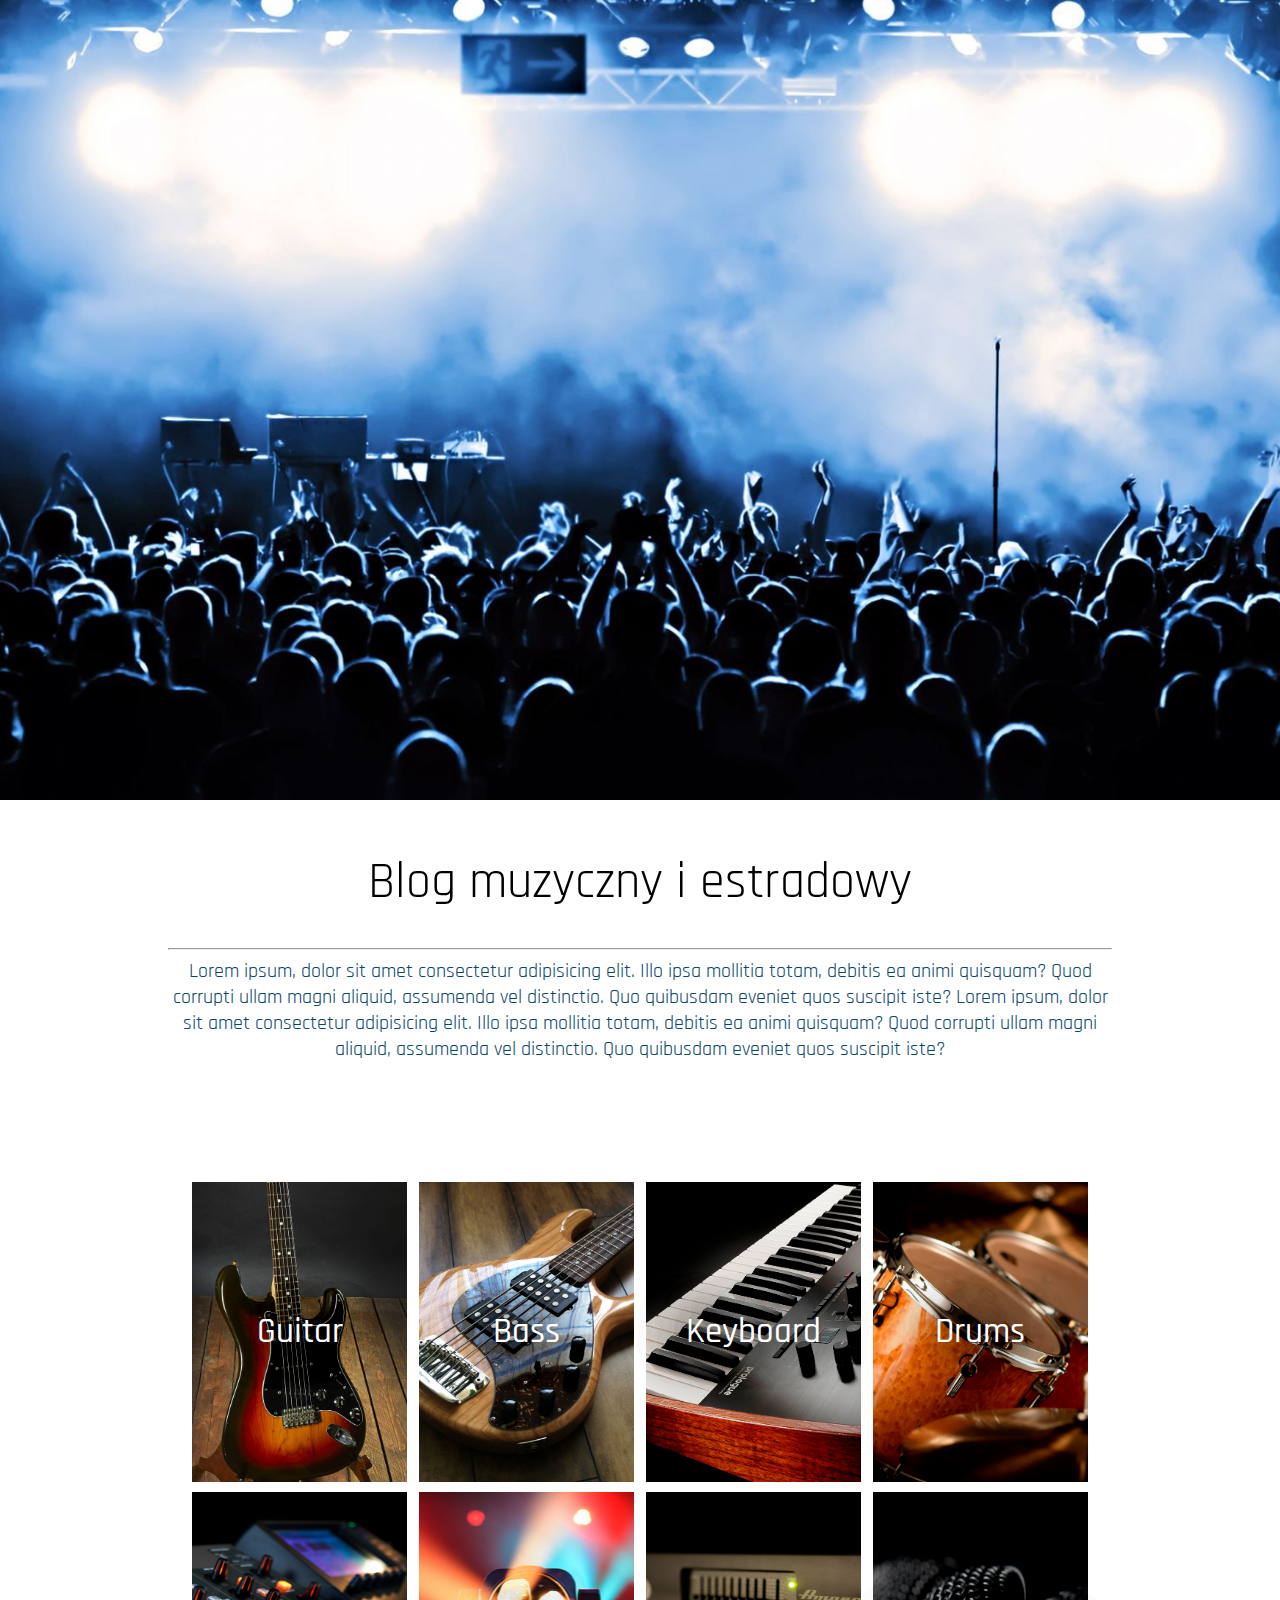
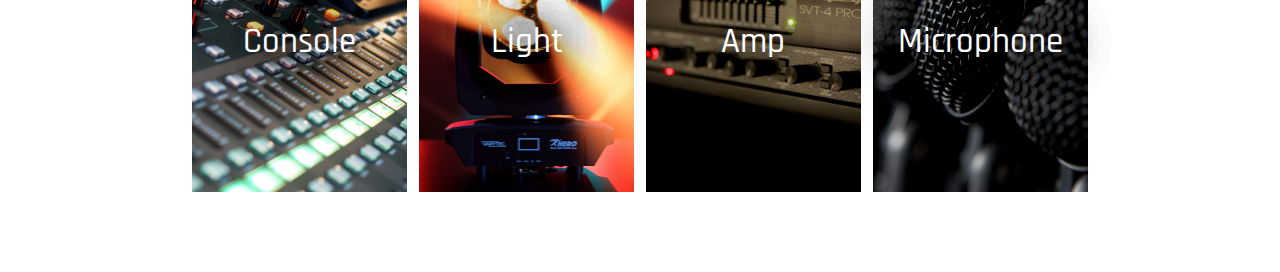
==== index.html @ 5d0e5a66 "Initial commit" ====
<!DOCTYPE html>
<html lang="en">
<head>
    <meta charset="UTF-8">
    <meta http-equiv="X-UA-Compatible" content="IE=edge">
    <meta name="viewport" content="width=device-width, initial-scale=1.0">
    <title>BLOG muzyczny i estradowy</title>

    <link href="https://fonts.googleapis.com/css2?family=Bellota:wght@300;400;700&family=Roboto:ital,wght@0,100;0,300;0,400;0,500;0,700;1,100;1,300;1,400;1,500;1,700&display=swap" rel="stylesheet">

    <link href="https://fonts.googleapis.com/css2?family=Open+Sans:wght@300;400;700&display=swap" rel="stylesheet">

    <link href="https://fonts.googleapis.com/css2?family=Rajdhani:wght@300;400;500;600;700&display=swap" rel="stylesheet">

    <link rel="stylesheet" href="https://use.fontawesome.com/releases/v5.7.2/css/all.css" integrity="sha384-fnmOCqbTlWIlj8LyTjo7mOUStjsKC4pOpQbqyi7RrhN7udi9RwhKkMHpvLbHG9Sr" crossorigin="anonymous">

    <link rel="stylesheet" href="css/style.css" />
</head>

<body>
    <header class="main-header">
        <div class="container">
            <div class="img-background"></div>
        </div>
        <div class="header">
            <div class="text-header">
                <h1>Blog muzyczny i estradowy</h1>
                <hr>
                <span>Lorem ipsum, dolor sit amet consectetur adipisicing elit. Illo ipsa mollitia totam, debitis ea animi quisquam? Quod corrupti ullam magni aliquid, assumenda vel distinctio. Quo quibusdam eveniet quos suscipit iste? Lorem ipsum, dolor sit amet consectetur adipisicing elit. Illo ipsa mollitia totam, debitis ea animi quisquam? Quod corrupti ullam magni aliquid, assumenda vel distinctio. Quo quibusdam eveniet quos suscipit iste?</span>
            </div>
        </div>
    </header>

    <section>
        <div class="flex">
            <a href="guitar.html" class="item item1">
                <div class="title"><h4>Guitar</h4></div>
            </a>
            <a href="bass.html" class="item item2">
                <div class="title"><h4>Bass</h4></div>
            </a>
            <a href="keyboard.html" class="item item3">
                <div class="title"><h4>Keyboard</h4></div>
            </a>
            <a href="drums.html" class="item item4">
                <div class="title"><h4>Drums</h4></div>
            </a>
            <a href="console.html" class="item item5">
                <div class="title"><h4>Console</h4></div>
            </a>
            <a href="light.html" class="item item6">
                <div class="title"><h4>Light</h4></div>
            </a>
            <a href="amp.html" class="item item7">
                <div class="title"><h4>Amp</h4></div>
            </a>
            <a href="microphone.html" class="item item8">
                <div class="title"><h4>Microphone</h4></div>
            </a>
        </div>
    </section>

    <script src="js/jquery-3.6.0.min.js"></script>
    <script src="js/main.js"></script>

</body>
</html>
---- css/style.css ----
/* Colors */
/* Mobile breakpoints */
article,
aside,
details,
figcaption,
figure,
footer,
header,
hgroup,
nav,
section,
summary {
  display: block;
}

audio,
canvas,
video {
  display: inline-block;
}

audio:not([controls]) {
  display: none;
  height: 0;
}

[hidden], template {
  display: none;
}

html {
  background: #fff;
  color: #000;
  -webkit-text-size-adjust: 100%;
  -ms-text-size-adjust: 100%;
}

html,
button,
input,
select,
textarea {
  font-family: sans-serif;
}

body {
  margin: 0;
}

a {
  background: transparent;
}

a:focus {
  outline: thin dotted;
}

a:hover, a:active {
  outline: 0;
}

h1 {
  font-size: 2em;
  margin: 0.67em 0;
}

h2 {
  font-size: 1.5em;
  margin: 0.83em 0;
}

h3 {
  font-size: 1.17em;
  margin: 1em 0;
}

h4 {
  font-size: 1em;
  margin: 1.33em 0;
}

h5 {
  font-size: 0.83em;
  margin: 1.67em 0;
}

h6 {
  font-size: 0.75em;
  margin: 2.33em 0;
}

abbr[title] {
  border-bottom: 1px dotted;
}

b,
strong {
  font-weight: bold;
}

dfn {
  font-style: italic;
}

mark {
  background: #ff0;
  color: #000;
}

code,
kbd,
pre,
samp {
  font-family: monospace, serif;
  font-size: 1em;
}

pre {
  white-space: pre;
  white-space: pre-wrap;
  word-wrap: break-word;
}

q {
  quotes: "\201C" "\201D" "\2018" "\2019";
}

q:before, q:after {
  content: '';
  content: none;
}

small {
  font-size: 80%;
}

sub,
sup {
  font-size: 75%;
  line-height: 0;
  position: relative;
  vertical-align: baseline;
}

sup {
  top: -0.5em;
}

sub {
  bottom: -0.25em;
}

img {
  border: 0;
}

svg:not(:root) {
  overflow: hidden;
}

figure {
  margin: 0;
}

fieldset {
  border: 1px solid #c0c0c0;
  margin: 0 2px;
  padding: 0.35em 0.625em 0.75em;
}

legend {
  border: 0;
  padding: 0;
  white-space: normal;
}

button,
input,
select,
textarea {
  font-family: inherit;
  font-size: 100%;
  margin: 0;
  vertical-align: baseline;
}

button, input {
  line-height: normal;
}

button,
select {
  text-transform: none;
}

button,
html input[type="button"],
input[type="reset"],
input[type="submit"] {
  -webkit-appearance: button;
  cursor: pointer;
}

button[disabled],
input[disabled] {
  cursor: default;
}

button::-moz-focus-inner, input::-moz-focus-inner {
  border: 0;
  padding: 0;
}

textarea {
  overflow: auto;
  vertical-align: top;
}

table {
  border-collapse: collapse;
  border-spacing: 0;
}

input[type="search"] {
  -webkit-appearance: textfield;
  box-sizing: content-box;
}

input[type="search"]::-webkit-search-cancel-button, input[type="search"]::-webkit-search-decoration {
  -webkit-appearance: none;
}

input[type="checkbox"], input[type="radio"] {
  box-sizing: border-box;
  padding: 0;
}

* {
  font-family: 'Rajdhani', sans-serif;
  box-sizing: border-box;
  scroll-behavior: smooth;
}

section {
  padding: 70px 0;
  margin: 0px auto;
}

h1 {
  font-weight: 400;
  font-size: 50px;
}

h2 {
  font-weight: 400;
  font-size: 40px;
  padding: 20px 0;
  margin: 0;
}

h3 {
  font-weight: 400;
  font-size: 30px;
}

h4 {
  font-weight: 500;
  font-size: 35px;
  color: white;
  text-shadow: 0 0 50px #000000, 0 0 50px #000000, 0 0 50px #000000, 0 0 50px #000000;
}

span {
  font-size: 20px;
}

body {
  width: 100%;
  background-color: 000000;
  background-image: url("../img/background.jpg");
  background-size: cover;
  background-position: center;
  background-attachment: fixed;
  background-repeat: no-repeat;
}

.main-header {
  width: 100%;
  text-align: center;
}

.main-header .container {
  height: 800px;
}

.main-header .header {
  width: 100%;
  background-color: white;
  padding: 50px;
}

.main-header .header .text-header {
  width: 80%;
  margin-left: auto;
  margin-right: auto;
}

.main-header .header .text-header h1 {
  margin-top: 0;
}

.main-header .header .text-header span {
  color: #08456b;
}

.article-header {
  width: 100%;
  background-color: white;
  padding-bottom: 50px;
}

.article-header .text-header {
  width: 80%;
  margin-left: auto;
  margin-right: auto;
  text-align: center;
}

section {
  background-color: white;
}

section .flex {
  width: 70%;
  display: flex;
  justify-content: space-between;
  flex-wrap: wrap;
  margin-left: auto;
  margin-right: auto;
}

section .flex .item {
  flex-basis: 24%;
  height: 300px;
  background-size: cover;
  background-repeat: no-repeat;
  background-position: center;
  margin-bottom: 10px;
  text-decoration: none;
  transition: all 0.3s;
}

section .flex .item:visited {
  color: white;
}

section .flex .item:hover {
  opacity: 0.8;
}

section .flex .item1 {
  background-image: url("../img/guitar.jpg");
}

section .flex .item2 {
  background-image: url("../img/bass.jpg");
}

section .flex .item3 {
  background-image: url("../img/keyboard.jpg");
}

section .flex .item4 {
  background-image: url("../img/drums.jpg");
}

section .flex .item5 {
  background-image: url("../img/console.jpg");
}

section .flex .item6 {
  background-image: url("../img/light.jpg");
}

section .flex .item7 {
  background-image: url("../img/amp.jpg");
}

section .flex .item8 {
  background-image: url("../img/microphone.jpg");
}

section .flex .title {
  width: 100%;
  height: 100%;
  display: flex;
  align-items: center;
  justify-content: center;
}

.post-container {
  width: 100%;
  padding: 0;
  background-color: white;
}

.post-container .post {
  width: 80%;
  margin-left: auto;
  margin-right: auto;
  padding: 30px 0;
}

.post-container .post .content {
  padding: 30px 0;
}

/*  %btn {
    border-radius: 30px;
    border: none;
    padding: 10px 40px;
    display: inline-block;
    text-transform: uppercase;
    text-decoration: none;
    color: #fff;
    font-size: 21px;
    transition: all 0.2s;

    @media (max-width: $medium) {
        font-size: 13px;
    }
}

.btn-primary {
    @extend %btn;
    background-color: $primary-color;

    &:hover {
        background-color: lightgreen;
    }
}

.btn-secondary {
    @extend %btn;
    background-color: rgb(231, 40, 40);

    &:hover {
        background-color: rgb(228, 86, 86);
    }
} */
.slider {
  width: 100%;
  height: 700px;
  /* background-image: url("../img/fender-strat1.jpg"); */
  background-size: cover;
  background-repeat: no-repeat;
  background-position: center;
  display: flex;
  align-items: center;
}

.slider .arrow {
  margin-left: auto;
  margin-right: auto;
  width: 97%;
  display: flex;
  justify-content: space-between;
}

.slider .arrow i {
  font-size: 50px;
  color: white;
  opacity: 0;
  transition: all 0.2s;
  /* cursor: pointer; */
  text-shadow: 0 0 30px #000000, 0 0 30px #000000;
  /* &:hover {
                opacity: 1;
            } */
}
/*# sourceMappingURL=style.css.map */
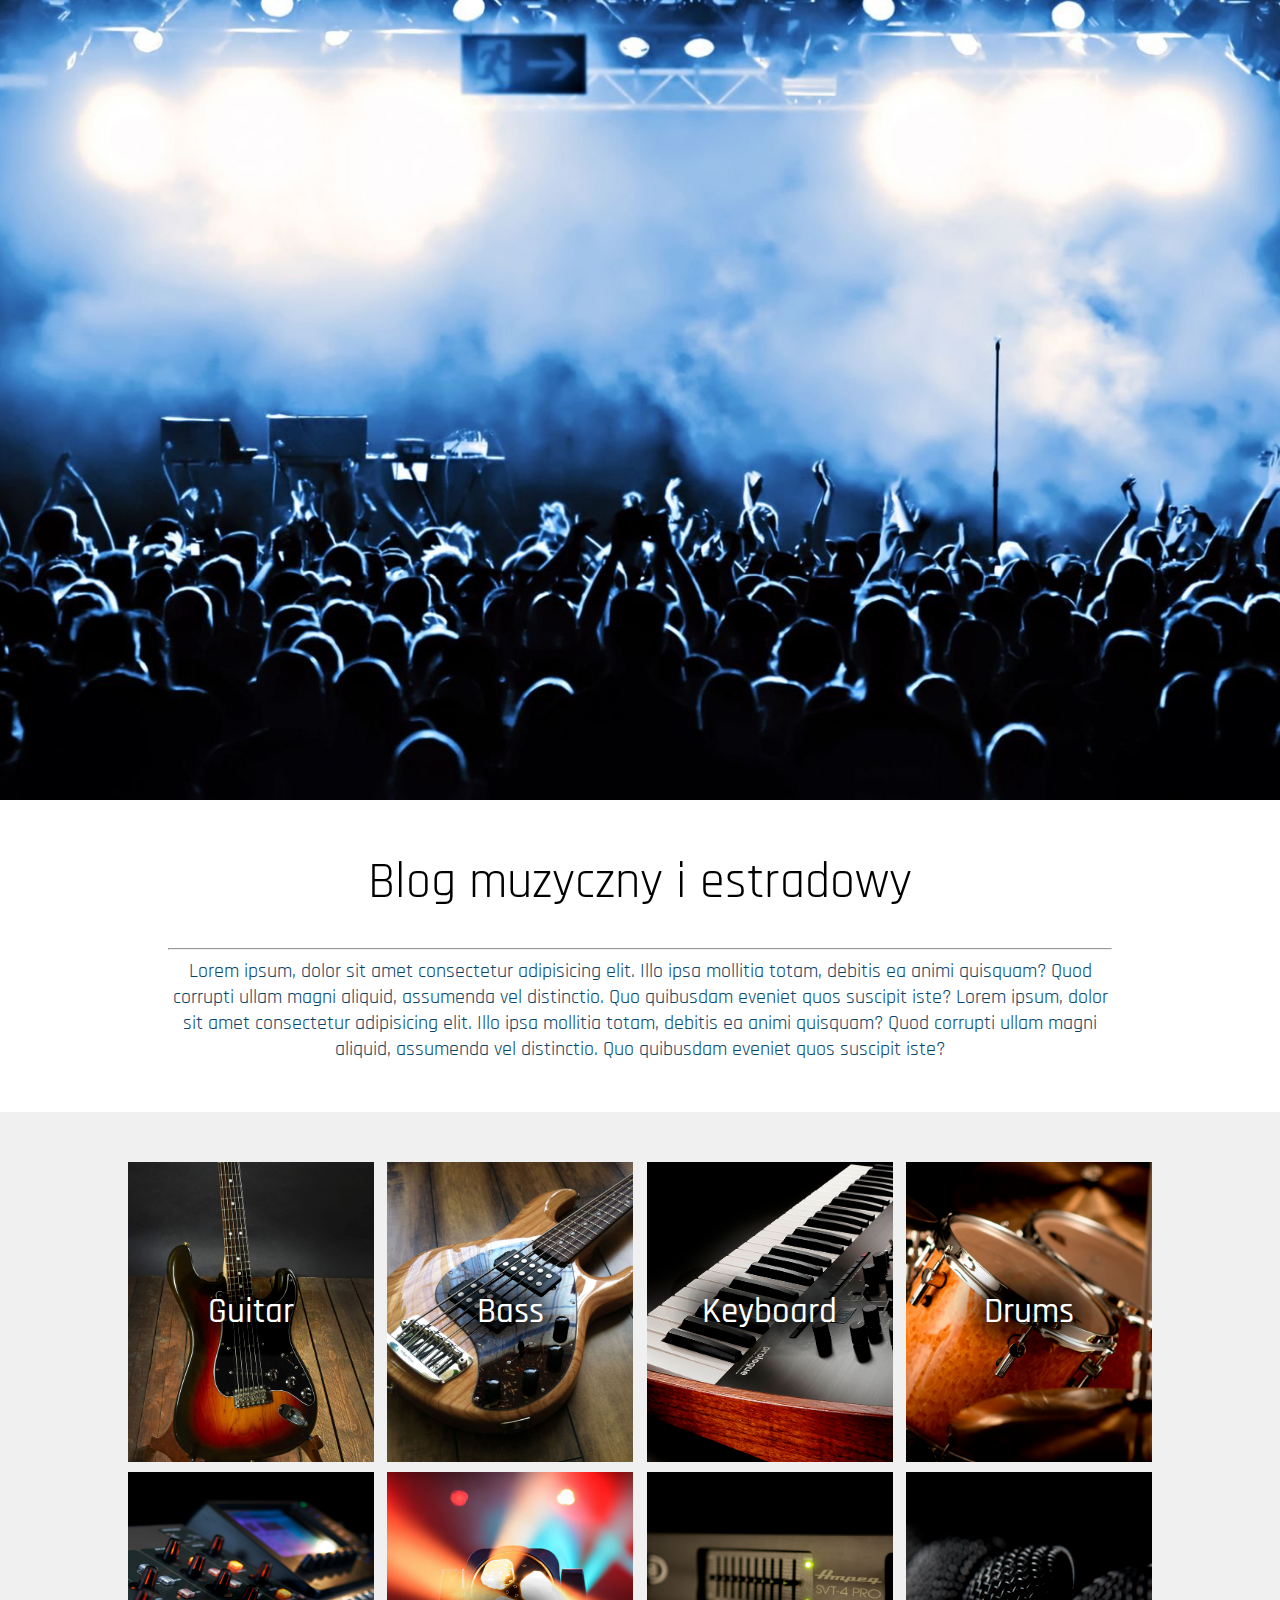
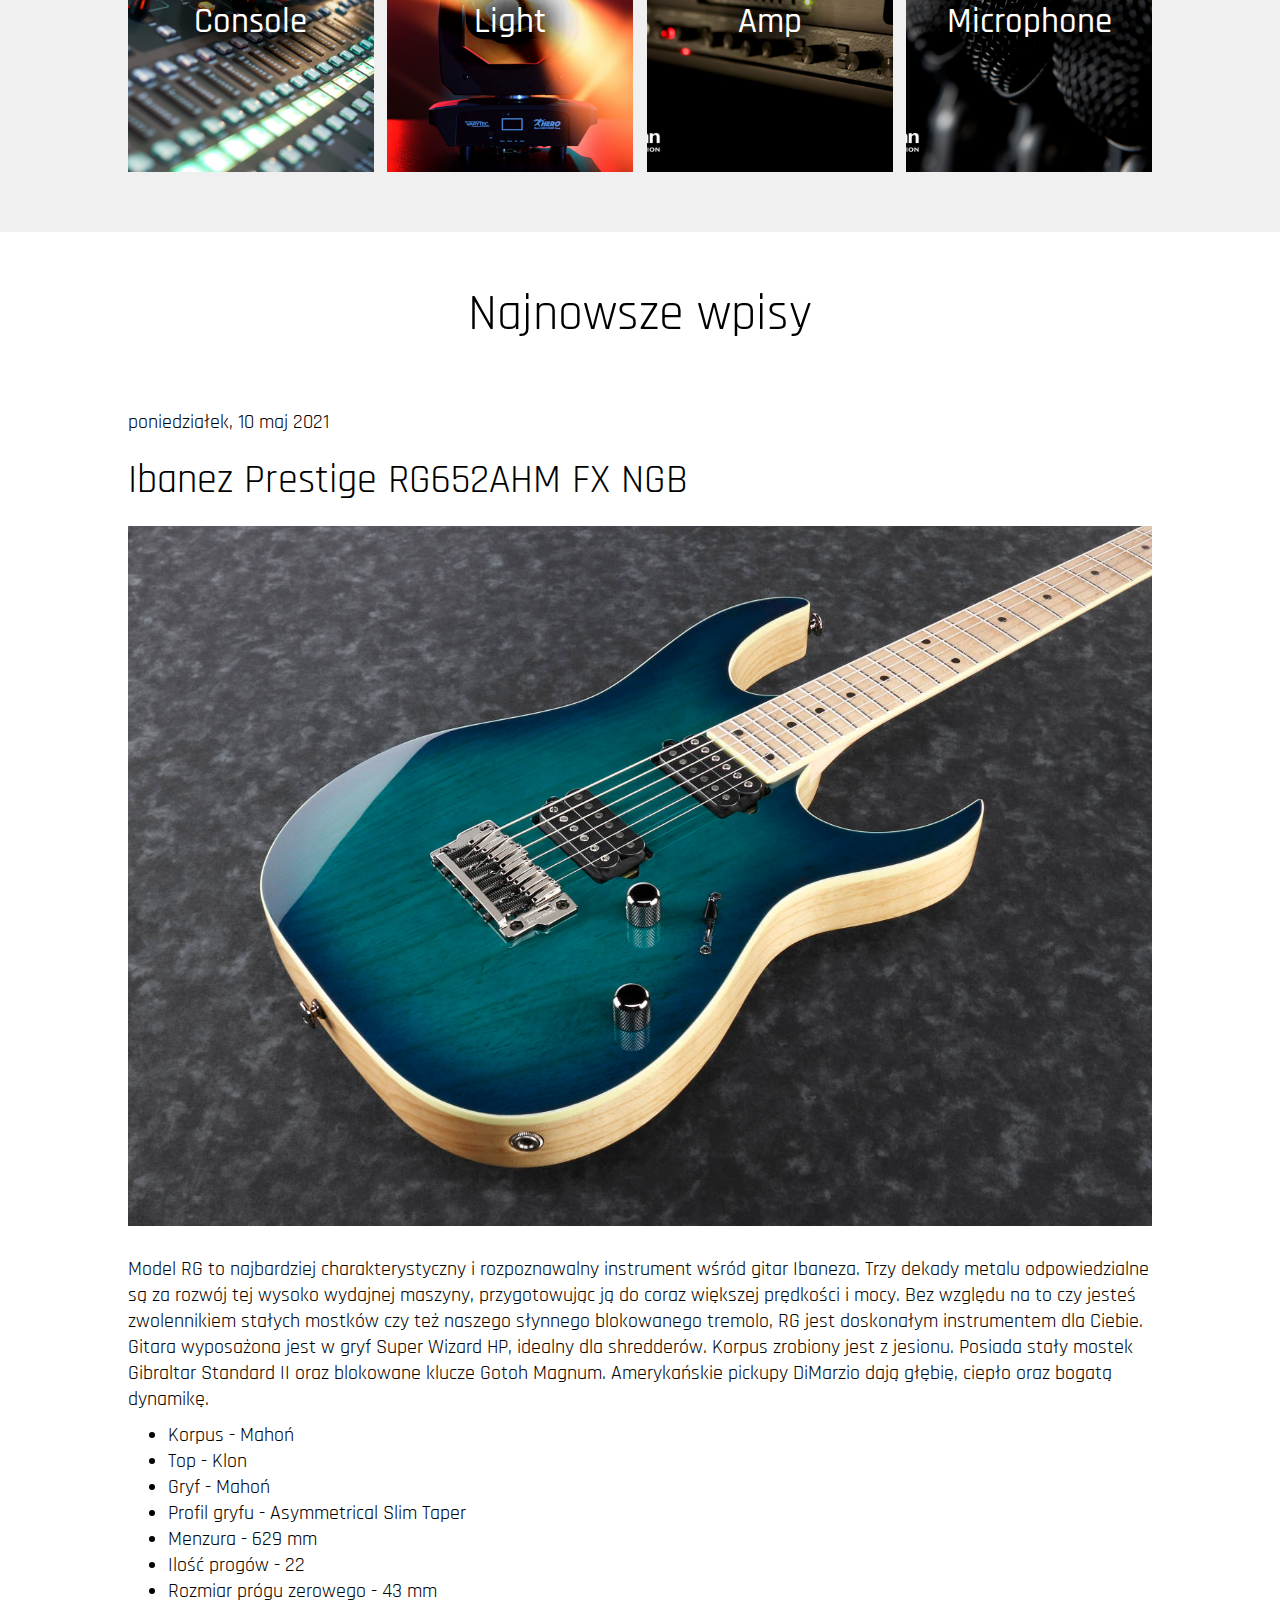
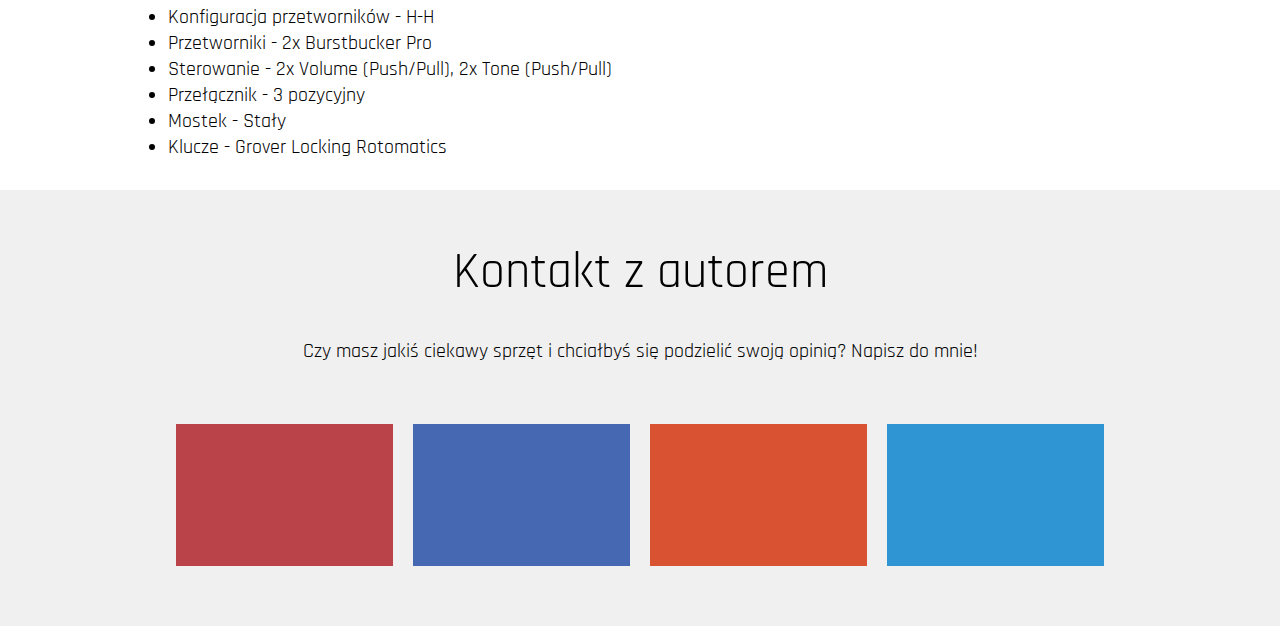
==== commit f60c1401: "+latest-post and +footer" ====
--- a/index.html
+++ b/index.html
@@ -31,7 +31,7 @@
         </div>
     </header>
 
-    <section>
+    <section id="categories">
         <div class="flex">
             <a href="guitar.html" class="item item1">
                 <div class="title"><h4>Guitar</h4></div>
@@ -60,6 +60,83 @@
         </div>
     </section>
 
+    <section id="latest-posts">
+        <h1>Najnowsze wpisy</h1>
+        <div class="latest-post">
+
+            <article class="post-container">
+                <div class="post">
+                    <span>poniedziałek, 10 maj 2021</span>
+                    <h2>Ibanez Prestige RG652AHM FX NGB</h2>
+                    <div class="slider fender" style="background-image: url(img/ibanez1.jpg)">
+                        <div class="arrow">
+                            <i class="far fa-arrow-alt-circle-left"></i>
+                            <i class="far fa-arrow-alt-circle-right"></i>
+                        </div>
+                    </div>
+        
+                    <div class="content">
+                        <span>Model RG to najbardziej charakterystyczny i rozpoznawalny instrument wśród gitar Ibaneza. Trzy dekady metalu odpowiedzialne są za rozwój tej wysoko wydajnej maszyny, przygotowując ją do coraz większej prędkości i mocy. Bez względu na to czy jesteś zwolennikiem stałych mostków czy też naszego słynnego blokowanego tremolo, RG jest doskonałym instrumentem dla Ciebie.
+                        Gitara wyposażona jest w gryf Super Wizard HP, idealny dla shredderów. Korpus zrobiony jest z jesionu. Posiada stały mostek Gibraltar Standard II oraz blokowane klucze Gotoh Magnum. Amerykańskie pickupy DiMarzio dają głębię, ciepło oraz bogatą dynamikę.
+                            <ul>
+                                <li>Korpus - Mahoń</li>
+                                <li>Top - Klon</li>
+                                <li>Gryf - Mahoń</li>
+                                <li>Profil gryfu - Asymmetrical Slim Taper</li>
+                                <li>Menzura - 629 mm</li>
+                                <li>Ilość progów - 22</li>
+                                <li>Rozmiar prógu zerowego - 43 mm</li>
+                                <li>Konfiguracja przetworników - H-H</li>
+                                <li>Przetworniki - 2x Burstbucker Pro</li>
+                                <li>Sterowanie - 2x Volume (Push/Pull), 2x Tone (Push/Pull)</li>
+                                <li>Przełącznik - 3 pozycyjny</li>
+                                <li>Mostek - Stały</li>
+                                <li>Klucze - Grover Locking Rotomatics</li>
+                            </ul>
+                        </span>
+                    </div>
+                </div>
+            </article>
+
+        </div>
+    </section>
+
+    <section id="contact">
+        <div class="contact">
+        
+            <h1>Kontakt z autorem</h1>
+            <span>Czy masz jakiś ciekawy sprzęt i chciałbyś się podzielić swoją opinią? Napisz do mnie!</span>
+            
+            <!-- <a href="#" class="bluebutton"> Nawiązanie współpracy 
+            </a> -->
+            
+        </div>
+    </section>
+
+    <footer>
+        <i class="icon-youtube"></i>
+	
+		<div class="yt socjal">
+			<a href="https://www.youtube.com" class="socjallink" target="_blank"> <i class="fab fa-youtube"></i> </a>
+	    </div>
+
+
+		<div class="fb socjal">
+			<a href="https://www.facebook.com" class="socjallink" target="_blank"> <i class="fab fa-facebook-f"></i> </a>
+	    </div>
+
+
+		<div class="gplus socjal">
+			<a href="gplus.html" class="socjallink" target="_blank"> <i class="fab fa-google-plus-g"></i> </a>
+	    </div>
+
+
+		<div class="tw socjal">
+			<a href="tw.html" class="socjallink" target="_blank"> <i class="fab fa-twitter"></i> </a>
+	    </div>
+	
+	</footer>
+
     <script src="js/jquery-3.6.0.min.js"></script>
     <script src="js/main.js"></script>
 
--- a/css/style.css
+++ b/css/style.css
@@ -243,13 +243,15 @@
 }
 
 section {
-  padding: 70px 0;
+  padding: 50px 0;
   margin: 0px auto;
+  background-color: white;
 }
 
 h1 {
   font-weight: 400;
   font-size: 50px;
+  margin-top: 0;
 }
 
 h2 {
@@ -268,7 +270,7 @@
   font-weight: 500;
   font-size: 35px;
   color: white;
-  text-shadow: 0 0 50px #000000, 0 0 50px #000000, 0 0 50px #000000, 0 0 50px #000000;
+  text-shadow: -1px -1px 33px #000, 0px -1px 33px #000, 1px -1px 33px #000, -1px 0px 33px #000, 1px 0px 33px #000, -1px 1px 33px #000, 0px 1px 33px #000, 1px 1px 33px #000;
 }
 
 span {
@@ -308,6 +310,7 @@
 
 .main-header .header .text-header h1 {
   margin-top: 0;
+  font-weight: 400;
 }
 
 .main-header .header .text-header span {
@@ -327,12 +330,12 @@
   text-align: center;
 }
 
-section {
-  background-color: white;
-}
-
-section .flex {
-  width: 70%;
+#categories {
+  background-color: #f0f0f0;
+}
+
+#categories .flex {
+  width: 80%;
   display: flex;
   justify-content: space-between;
   flex-wrap: wrap;
@@ -340,7 +343,7 @@
   margin-right: auto;
 }
 
-section .flex .item {
+#categories .flex .item {
   flex-basis: 24%;
   height: 300px;
   background-size: cover;
@@ -351,47 +354,47 @@
   transition: all 0.3s;
 }
 
-section .flex .item:visited {
+#categories .flex .item:visited {
   color: white;
 }
 
-section .flex .item:hover {
+#categories .flex .item:hover {
   opacity: 0.8;
 }
 
-section .flex .item1 {
+#categories .flex .item1 {
   background-image: url("../img/guitar.jpg");
 }
 
-section .flex .item2 {
+#categories .flex .item2 {
   background-image: url("../img/bass.jpg");
 }
 
-section .flex .item3 {
+#categories .flex .item3 {
   background-image: url("../img/keyboard.jpg");
 }
 
-section .flex .item4 {
+#categories .flex .item4 {
   background-image: url("../img/drums.jpg");
 }
 
-section .flex .item5 {
+#categories .flex .item5 {
   background-image: url("../img/console.jpg");
 }
 
-section .flex .item6 {
+#categories .flex .item6 {
   background-image: url("../img/light.jpg");
 }
 
-section .flex .item7 {
+#categories .flex .item7 {
   background-image: url("../img/amp.jpg");
 }
 
-section .flex .item8 {
+#categories .flex .item8 {
   background-image: url("../img/microphone.jpg");
 }
 
-section .flex .title {
+#categories .flex .title {
   width: 100%;
   height: 100%;
   display: flex;
@@ -399,9 +402,13 @@
   justify-content: center;
 }
 
+.article-header h1 {
+  padding-top: 30px;
+}
+
 .post-container {
   width: 100%;
-  padding: 0;
+  padding: 30px 0;
   background-color: white;
 }
 
@@ -409,11 +416,98 @@
   width: 80%;
   margin-left: auto;
   margin-right: auto;
-  padding: 30px 0;
+  padding: 0;
 }
 
 .post-container .post .content {
-  padding: 30px 0;
+  padding: 30px 0 0 0;
+}
+
+.post-container .post .content ul {
+  margin-top: 0;
+  margin-bottom: 0;
+  padding-top: 10px;
+}
+
+#latest-posts {
+  padding-bottom: 0;
+}
+
+#latest-posts h1 {
+  text-align: center;
+}
+
+#contact {
+  background-color: #f0f0f0;
+}
+
+#contact .contact {
+  width: 80%;
+  margin-left: auto;
+  margin-right: auto;
+  text-align: center;
+}
+
+footer {
+  background-color: #f0f0f0;
+  display: flex;
+  text-align: center;
+  justify-content: center;
+  padding-bottom: 50px;
+  width: 100%;
+}
+
+footer .socjal {
+  width: 217px;
+  margin: 10px;
+  height: 142px;
+}
+
+footer .socjal a {
+  width: 100%;
+  height: 100%;
+  display: flex;
+  justify-content: center;
+  align-items: center;
+  cursor: pointer;
+  text-decoration: none;
+}
+
+footer .socjal .socjallink {
+  color: white;
+  font-size: 50px;
+}
+
+footer .yt {
+  background-color: #b94348;
+}
+
+footer .yt:hover {
+  background-color: #a83237;
+}
+
+footer .fb {
+  background-color: #4668b3;
+}
+
+footer .fb:hover {
+  background-color: #3557a2;
+}
+
+footer .gplus {
+  background-color: #d95333;
+}
+
+footer .gplus:hover {
+  background-color: #c84222;
+}
+
+footer .tw {
+  background-color: #3095d3;
+}
+
+footer .tw:hover {
+  background-color: #2084c2;
 }
 
 /*  %btn {
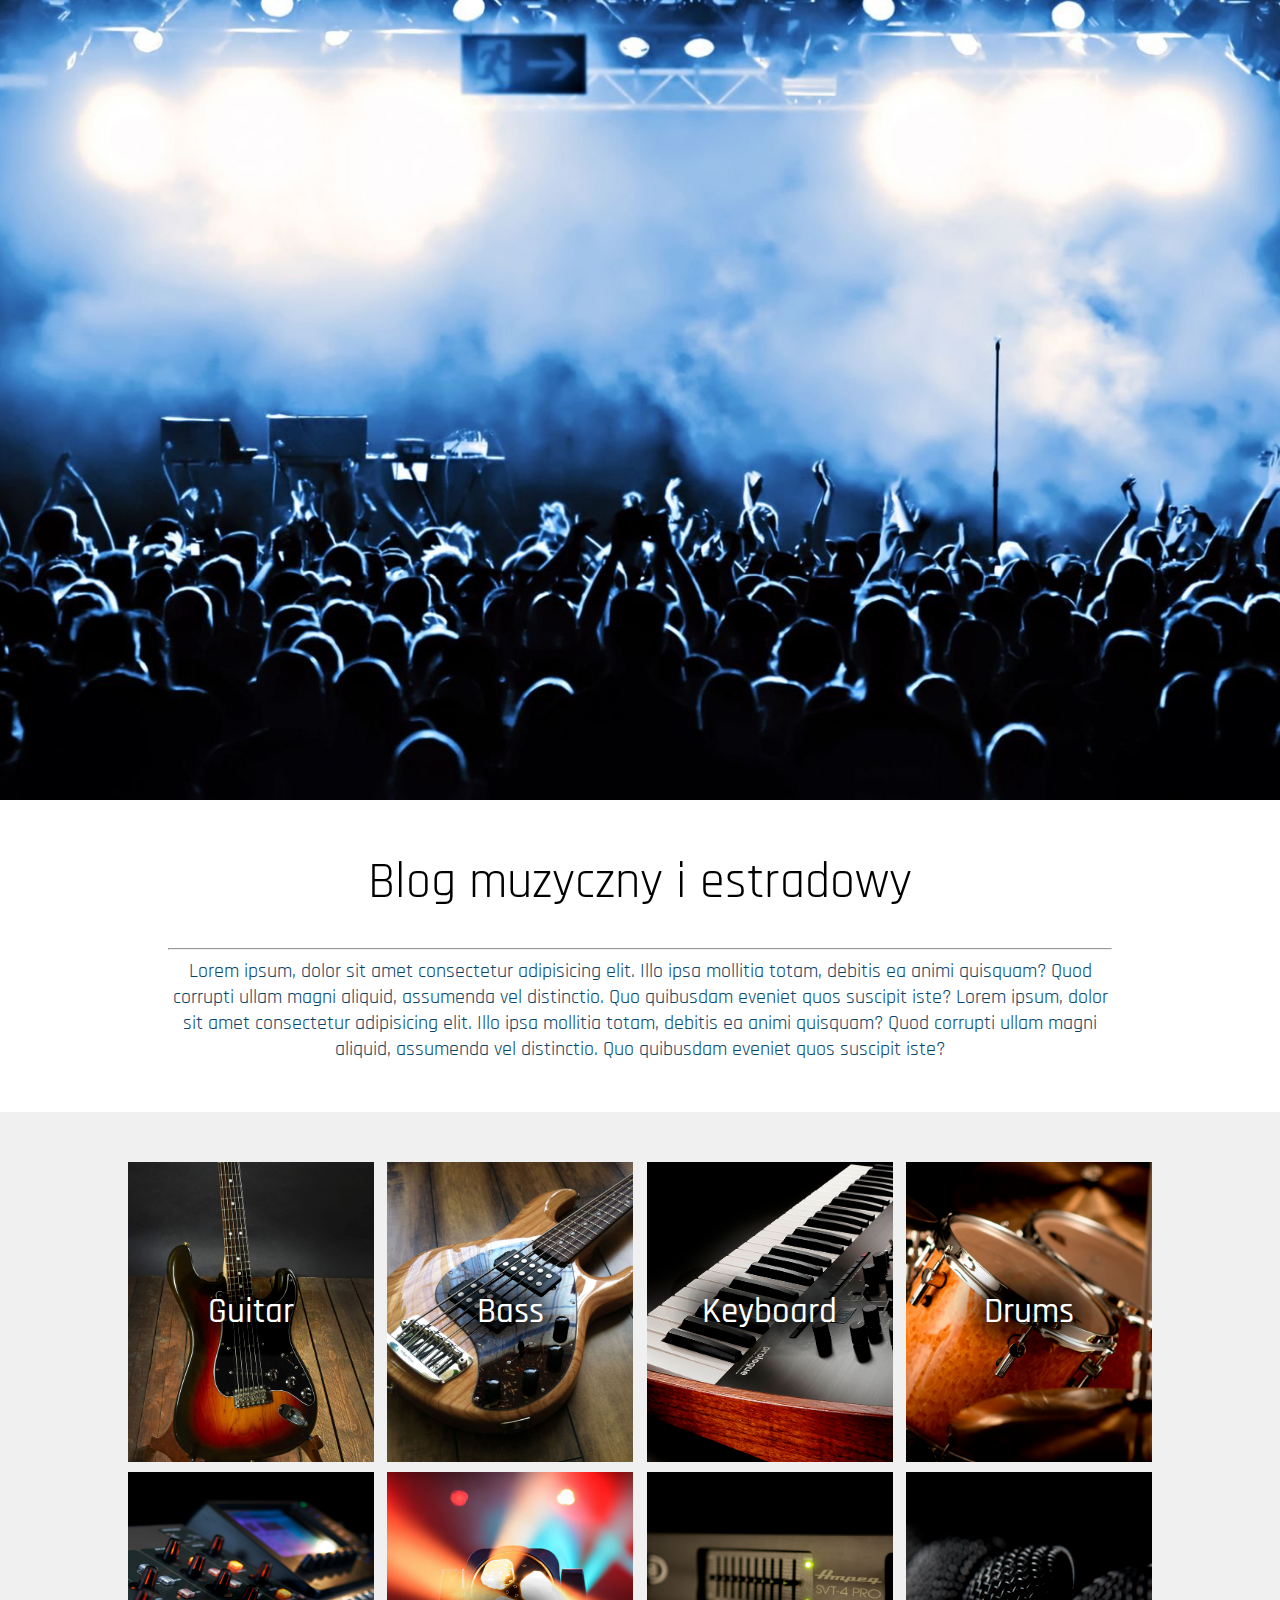
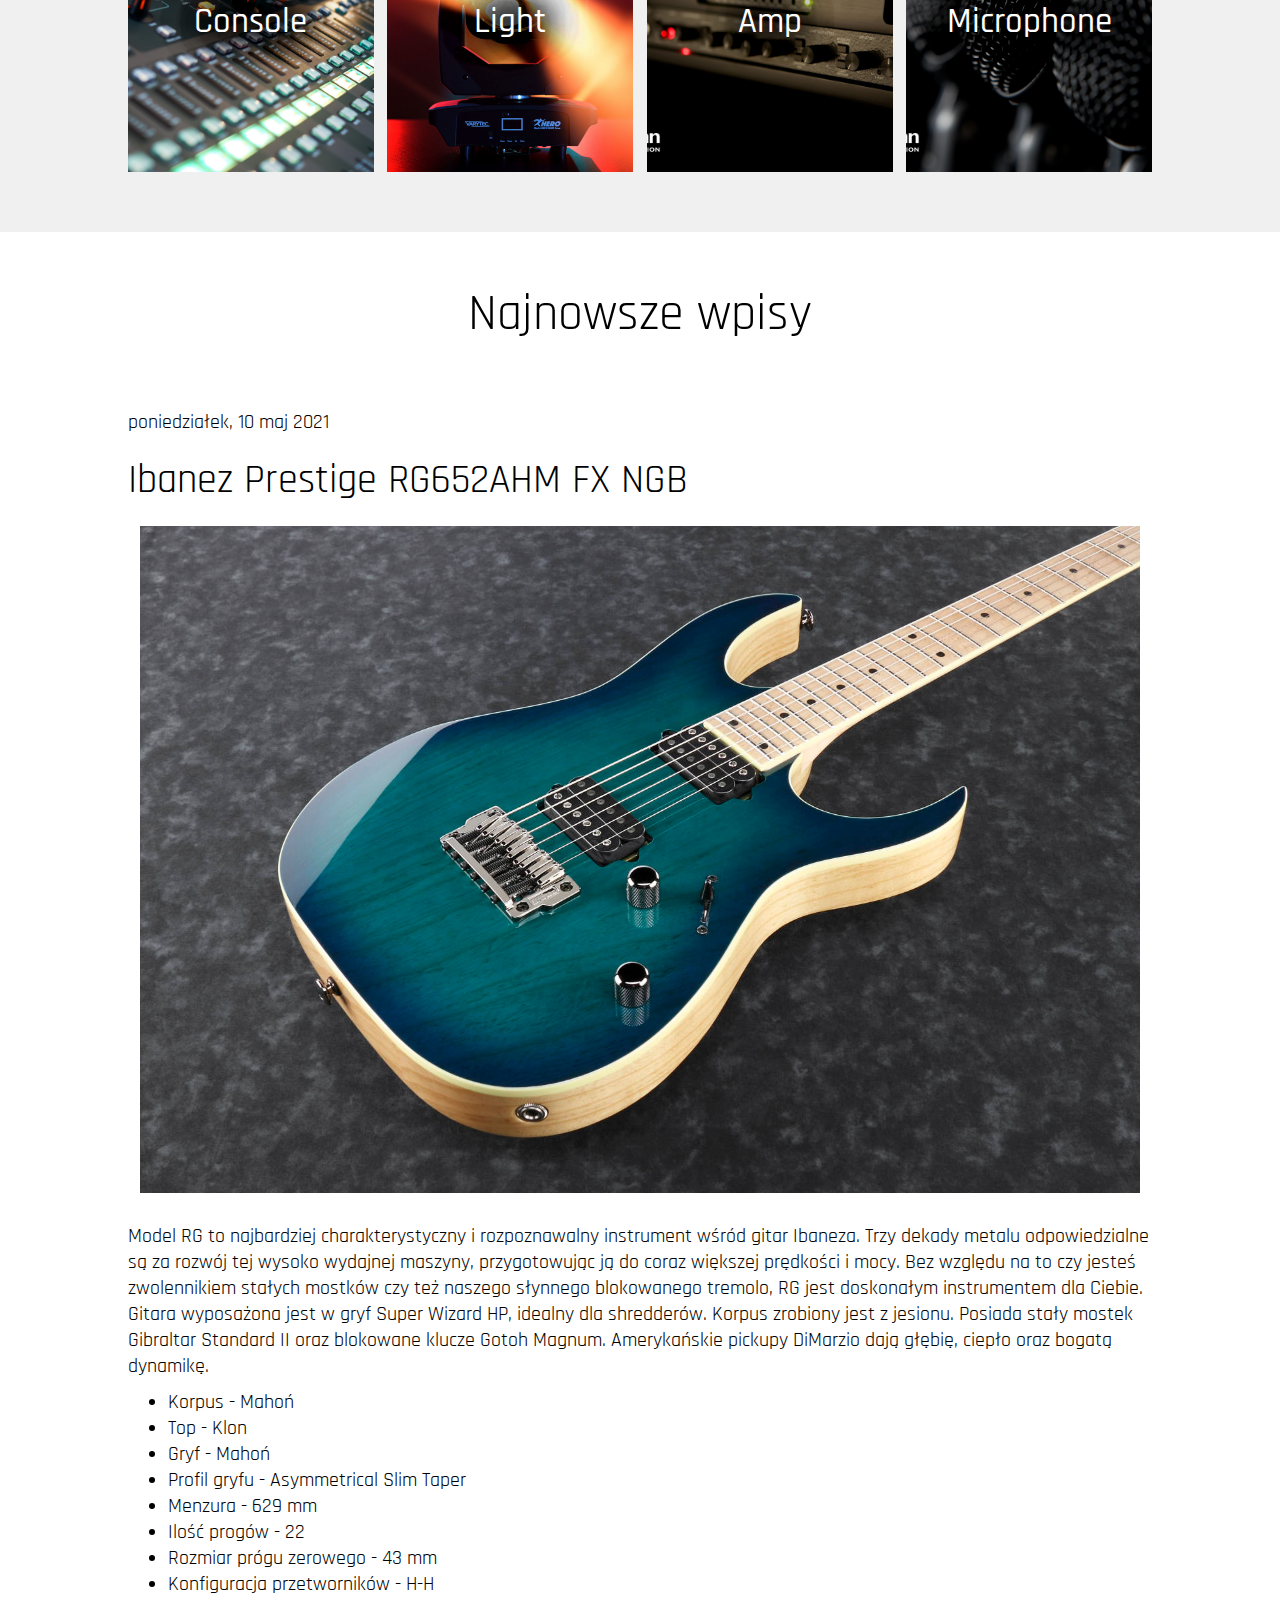
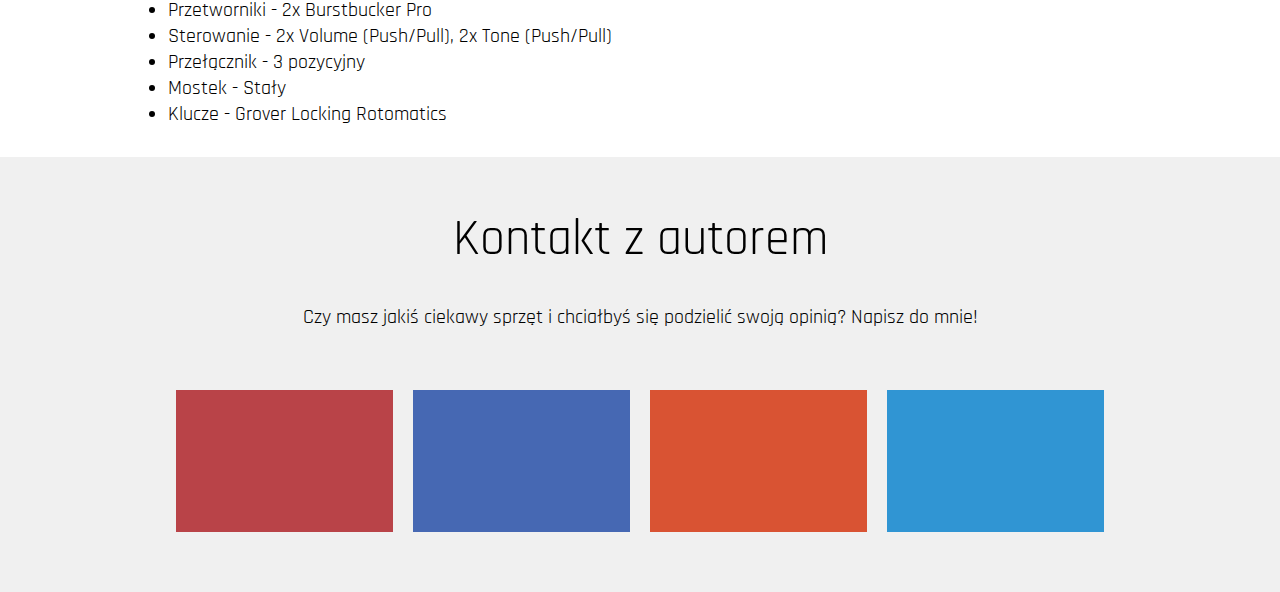
==== commit f68499c5: "+slider(basic)" ====
--- a/index.html
+++ b/index.html
@@ -68,10 +68,16 @@
                 <div class="post">
                     <span>poniedziałek, 10 maj 2021</span>
                     <h2>Ibanez Prestige RG652AHM FX NGB</h2>
-                    <div class="slider fender" style="background-image: url(img/ibanez1.jpg)">
+                    <div class="slider ibanez" >
+                        <img src="" alt="" id="slider ibanez">
                         <div class="arrow">
-                            <i class="far fa-arrow-alt-circle-left"></i>
-                            <i class="far fa-arrow-alt-circle-right"></i>
+                            <div class="left">
+                                <i class="far fa-arrow-alt-circle-left" id="slider-button prev"></i>
+                            </div>
+                            <div class="right">
+                                <i class="far fa-arrow-alt-circle-right" id="slider-button next"></i>
+                            </div>
+                            
                         </div>
                     </div>
         
--- a/css/style.css
+++ b/css/style.css
@@ -1,4 +1,3 @@
-/* Colors */
 /* Mobile breakpoints */
 article,
 aside,
@@ -317,6 +316,13 @@
   color: #08456b;
 }
 
+@media all and (max-width: 480px) {
+  .main-header .header {
+    padding-left: 0;
+    padding-right: 0;
+  }
+}
+
 .article-header {
   width: 100%;
   background-color: white;
@@ -402,6 +408,24 @@
   justify-content: center;
 }
 
+@media all and (max-width: 900px) {
+  #categories .flex {
+    width: 95%;
+  }
+  #categories .flex h4 {
+    font-size: 20px;
+  }
+}
+
+@media all and (max-width: 480px) {
+  #categories .flex {
+    width: 95%;
+  }
+  #categories .flex .item {
+    flex-basis: 49%;
+  }
+}
+
 .article-header h1 {
   padding-top: 30px;
 }
@@ -427,6 +451,12 @@
   margin-top: 0;
   margin-bottom: 0;
   padding-top: 10px;
+}
+
+@media all and (max-width: 480px) {
+  .post-container .post {
+    width: 95%;
+  }
 }
 
 #latest-posts {
@@ -544,33 +574,76 @@
     }
 } */
 .slider {
-  width: 100%;
-  height: 700px;
-  /* background-image: url("../img/fender-strat1.jpg"); */
-  background-size: cover;
-  background-repeat: no-repeat;
-  background-position: center;
+  max-width: 1000px;
+  max-height: auto;
   display: flex;
   align-items: center;
+  margin-left: auto;
+  margin-right: auto;
+}
+
+.slider img {
+  max-width: 100%;
+  height: auto;
+  margin-left: auto;
+  margin-right: auto;
 }
 
 .slider .arrow {
   margin-left: auto;
   margin-right: auto;
-  width: 97%;
+  width: 1000px;
+  position: absolute;
   display: flex;
   justify-content: space-between;
+}
+
+.slider .arrow .left {
+  width: 50px;
+  height: 50px;
+}
+
+.slider .arrow .right {
+  width: 50px;
+  height: 50px;
 }
 
 .slider .arrow i {
   font-size: 50px;
   color: white;
-  opacity: 0;
   transition: all 0.2s;
-  /* cursor: pointer; */
+  cursor: pointer;
   text-shadow: 0 0 30px #000000, 0 0 30px #000000;
-  /* &:hover {
-                opacity: 1;
-            } */
+}
+
+.slider .arrow .unactive {
+  display: none;
+}
+
+@media all and (max-width: 1260px) {
+  .slider {
+    max-width: 700px;
+  }
+  .slider .arrow {
+    max-width: 700px;
+  }
+}
+
+@media all and (max-width: 900px) {
+  .slider {
+    max-width: 350px;
+  }
+  .slider .arrow {
+    max-width: 350px;
+  }
+}
+
+@media all and (max-width: 480px) {
+  .slider {
+    width: 95%;
+  }
+  .slider .arrow {
+    width: 95%;
+  }
 }
 /*# sourceMappingURL=style.css.map */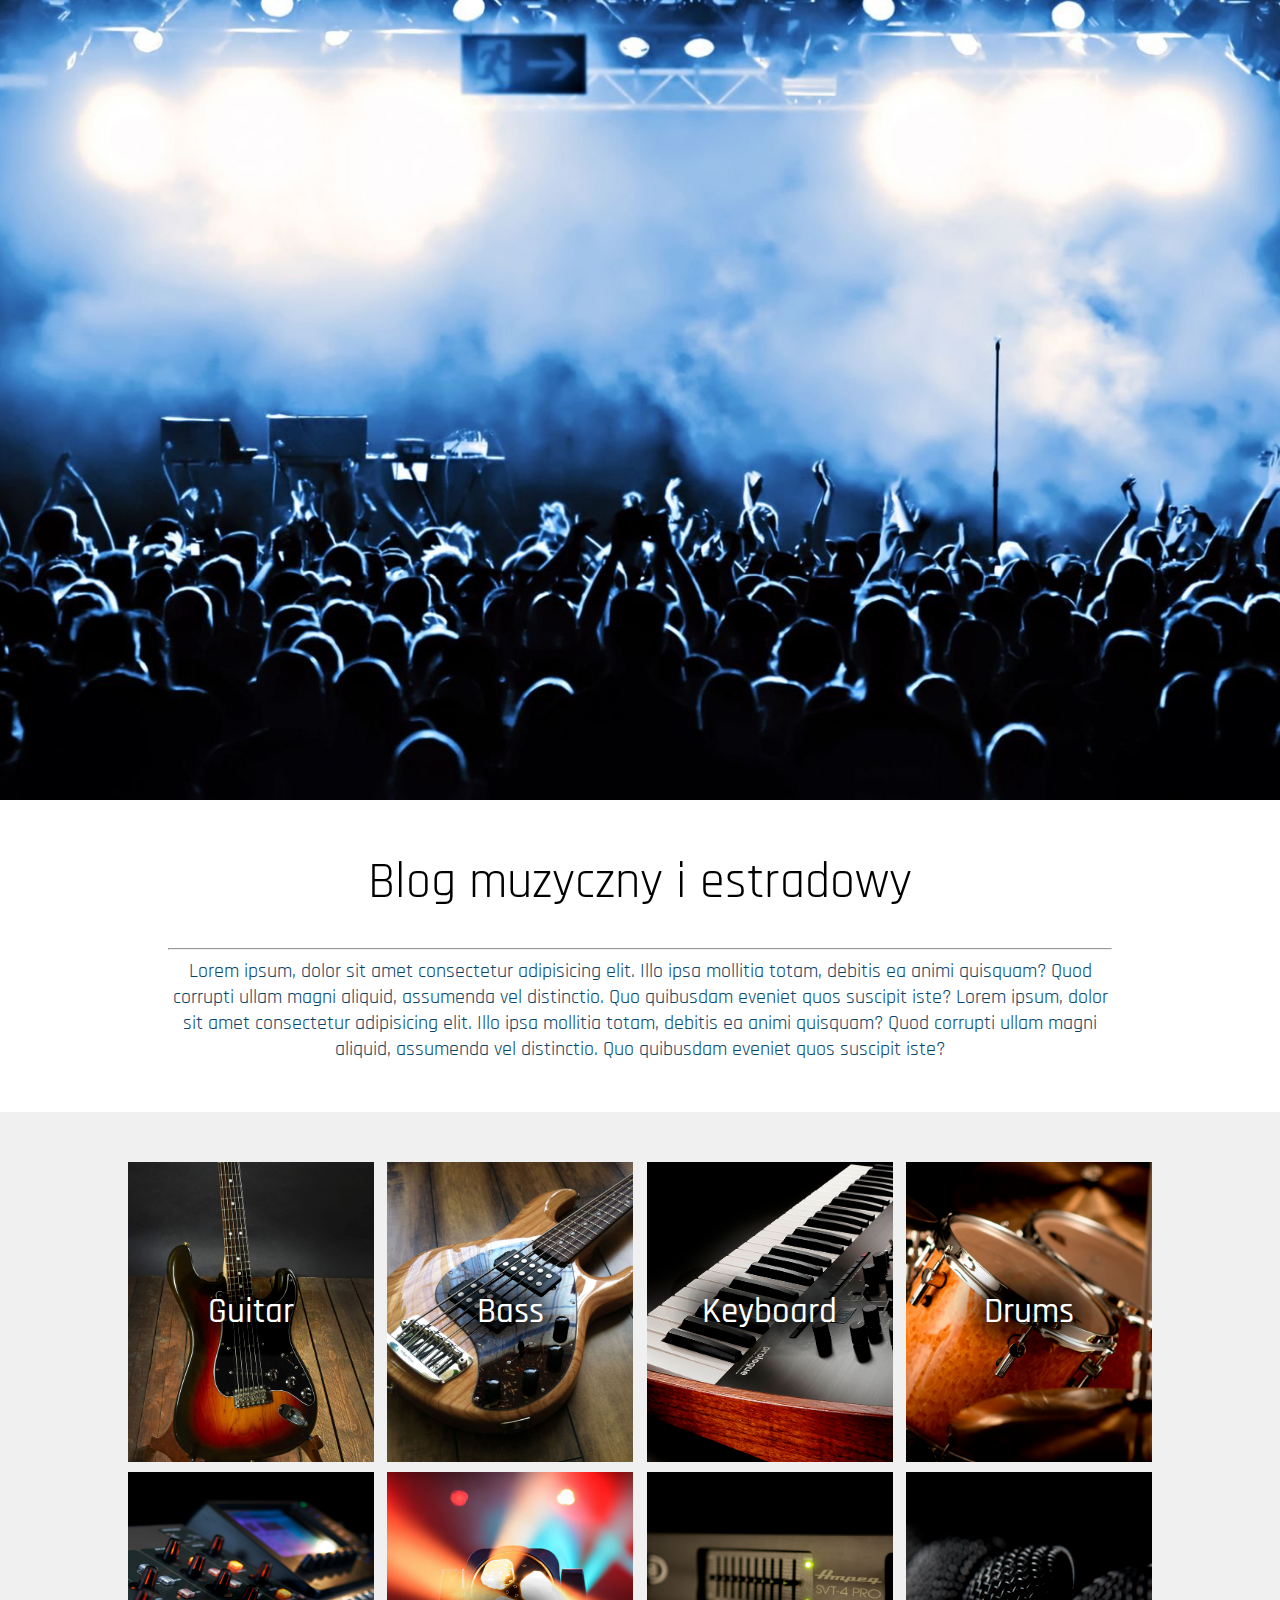
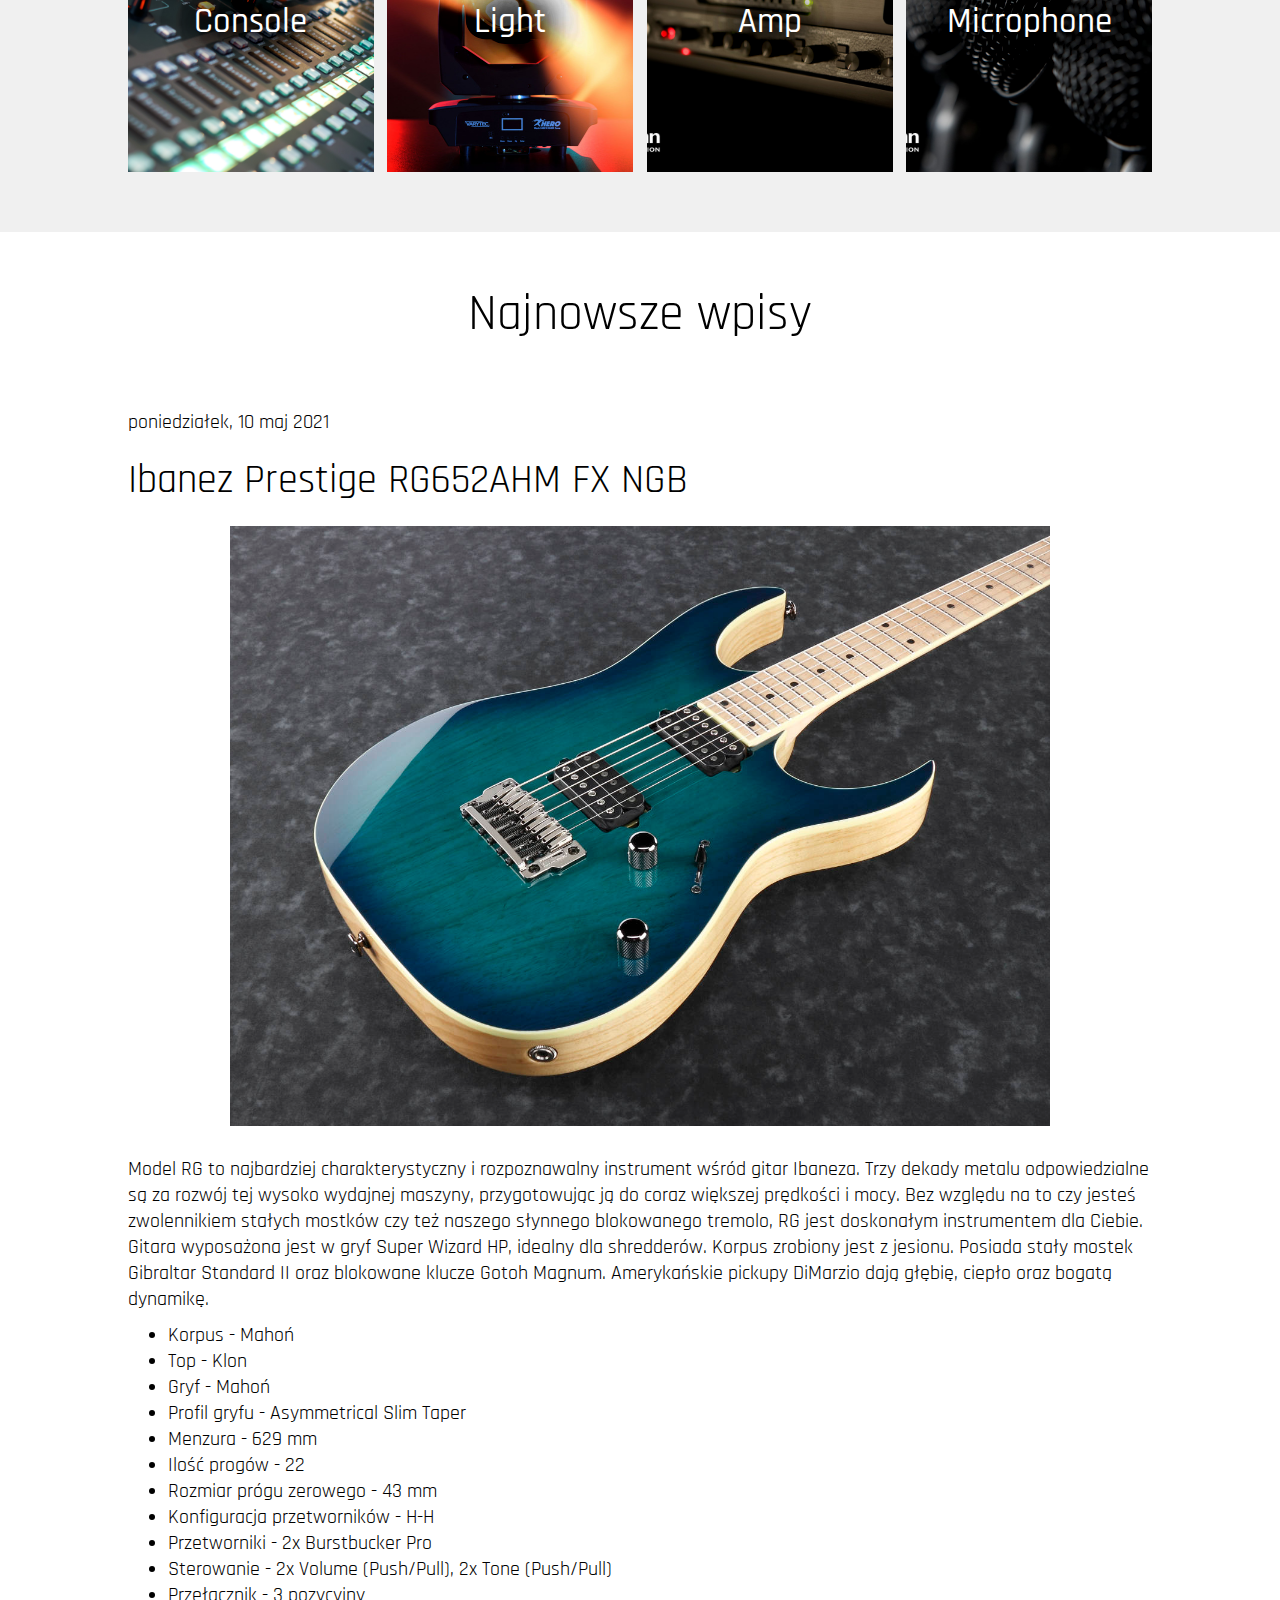
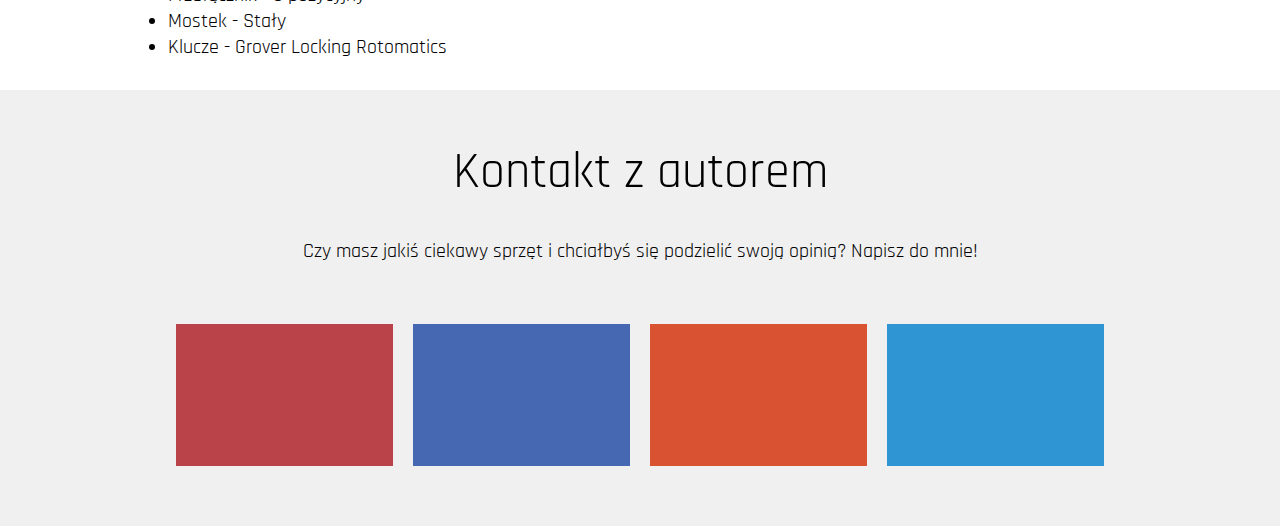
==== commit 8d0dab6d: "slider v2" ====
--- a/index.html
+++ b/index.html
@@ -68,8 +68,7 @@
                 <div class="post">
                     <span>poniedziałek, 10 maj 2021</span>
                     <h2>Ibanez Prestige RG652AHM FX NGB</h2>
-                    <div class="slider ibanez" >
-                        <img src="" alt="" id="slider ibanez">
+                    <div class="slider ibanez" id="slider ibanez">
                         <div class="arrow">
                             <div class="left">
                                 <i class="far fa-arrow-alt-circle-left" id="slider-button prev"></i>
--- a/css/style.css
+++ b/css/style.css
@@ -408,11 +408,14 @@
   justify-content: center;
 }
 
-@media all and (max-width: 900px) {
+@media all and (max-width: 768px) {
   #categories .flex {
     width: 95%;
   }
-  #categories .flex h4 {
+  #categories .flex .item {
+    flex-basis: 49%;
+  }
+  #categories .flex .item h4 {
     font-size: 20px;
   }
 }
@@ -422,7 +425,7 @@
     width: 95%;
   }
   #categories .flex .item {
-    flex-basis: 49%;
+    flex-basis: 100%;
   }
 }
 
@@ -574,38 +577,23 @@
     }
 } */
 .slider {
-  max-width: 1000px;
-  max-height: auto;
+  width: 80%;
+  height: 600px;
+  margin-left: auto;
+  margin-right: auto;
+  background-position: center;
+  background-repeat: no-repeat;
+  background-size: cover;
   display: flex;
   align-items: center;
-  margin-left: auto;
-  margin-right: auto;
-}
-
-.slider img {
-  max-width: 100%;
-  height: auto;
-  margin-left: auto;
-  margin-right: auto;
 }
 
 .slider .arrow {
   margin-left: auto;
   margin-right: auto;
-  width: 1000px;
-  position: absolute;
+  width: 98%;
   display: flex;
   justify-content: space-between;
-}
-
-.slider .arrow .left {
-  width: 50px;
-  height: 50px;
-}
-
-.slider .arrow .right {
-  width: 50px;
-  height: 50px;
 }
 
 .slider .arrow i {
@@ -620,30 +608,16 @@
   display: none;
 }
 
-@media all and (max-width: 1260px) {
+@media all and (max-width: 768px) {
   .slider {
-    max-width: 700px;
-  }
-  .slider .arrow {
-    max-width: 700px;
-  }
-}
-
-@media all and (max-width: 900px) {
-  .slider {
-    max-width: 350px;
-  }
-  .slider .arrow {
-    max-width: 350px;
+    width: 100%;
+    height: 400px;
   }
 }
 
 @media all and (max-width: 480px) {
   .slider {
-    width: 95%;
-  }
-  .slider .arrow {
-    width: 95%;
+    height: 200px;
   }
 }
 /*# sourceMappingURL=style.css.map */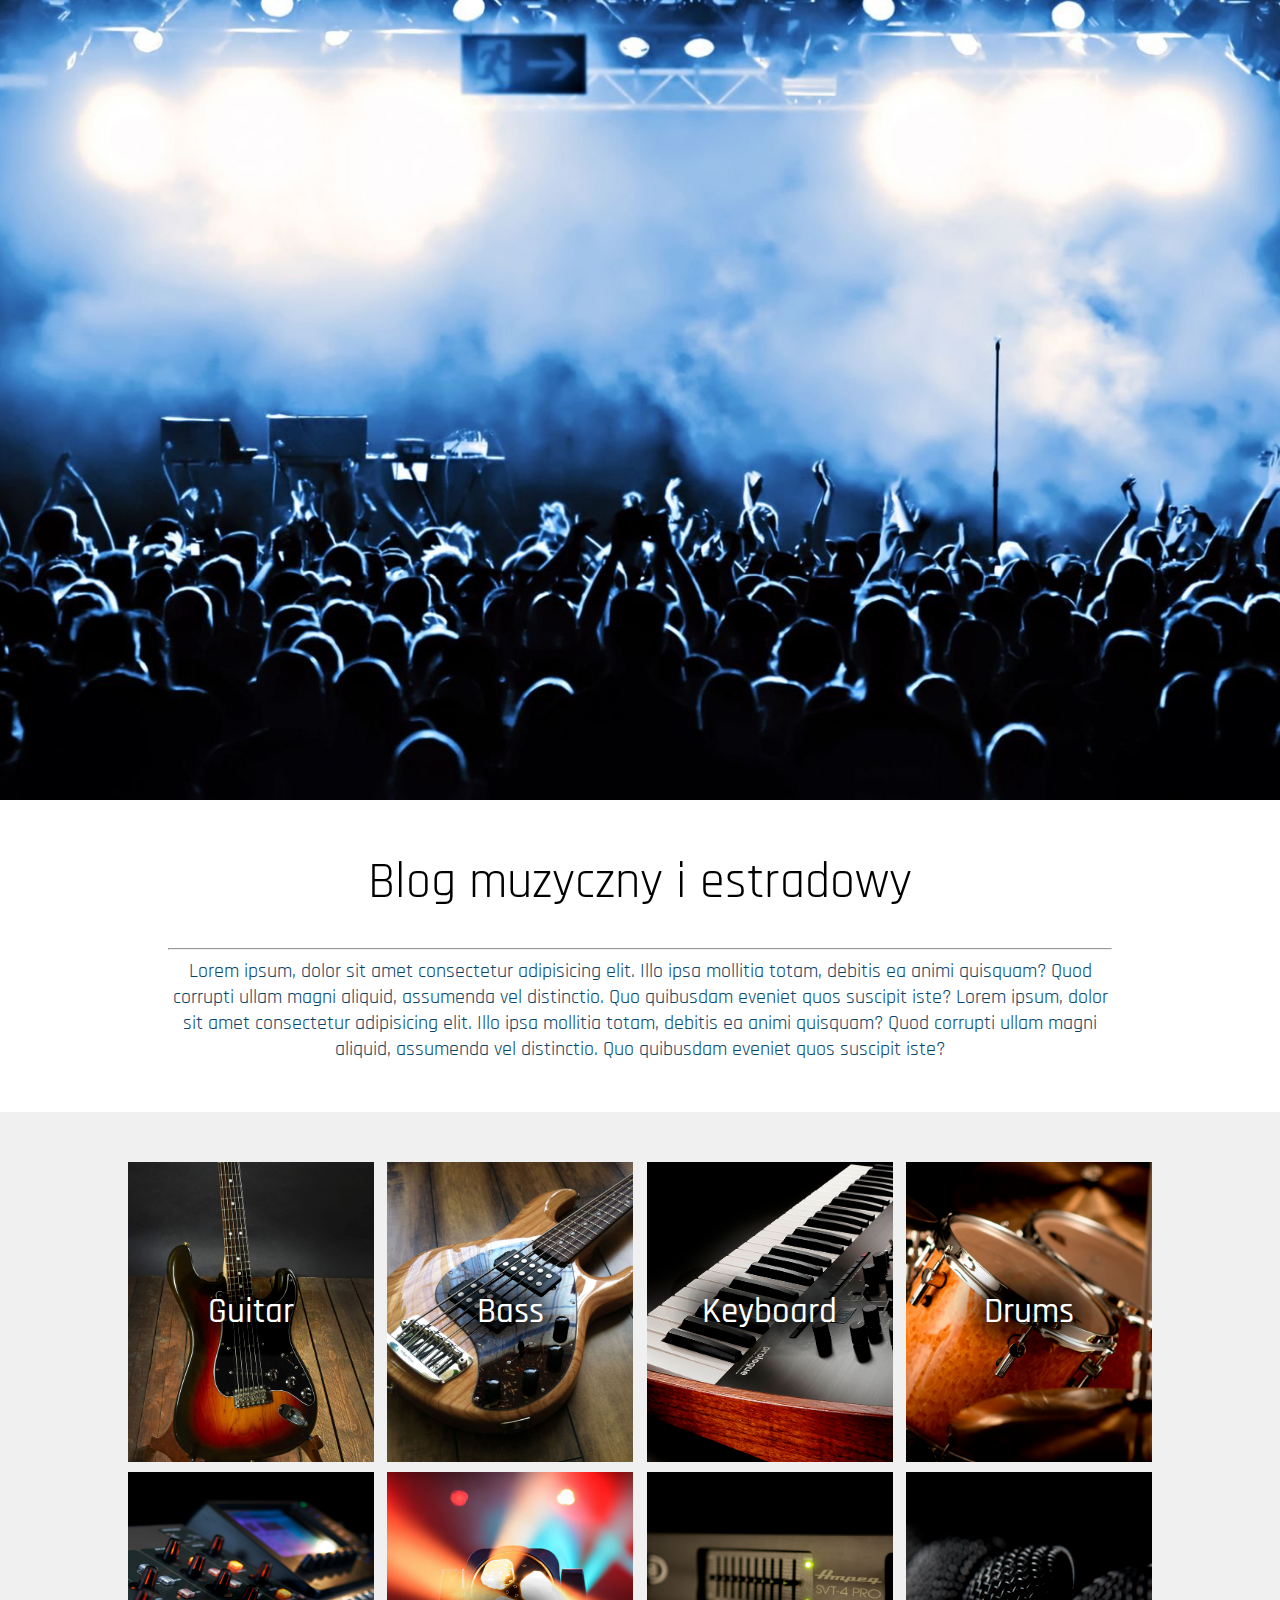
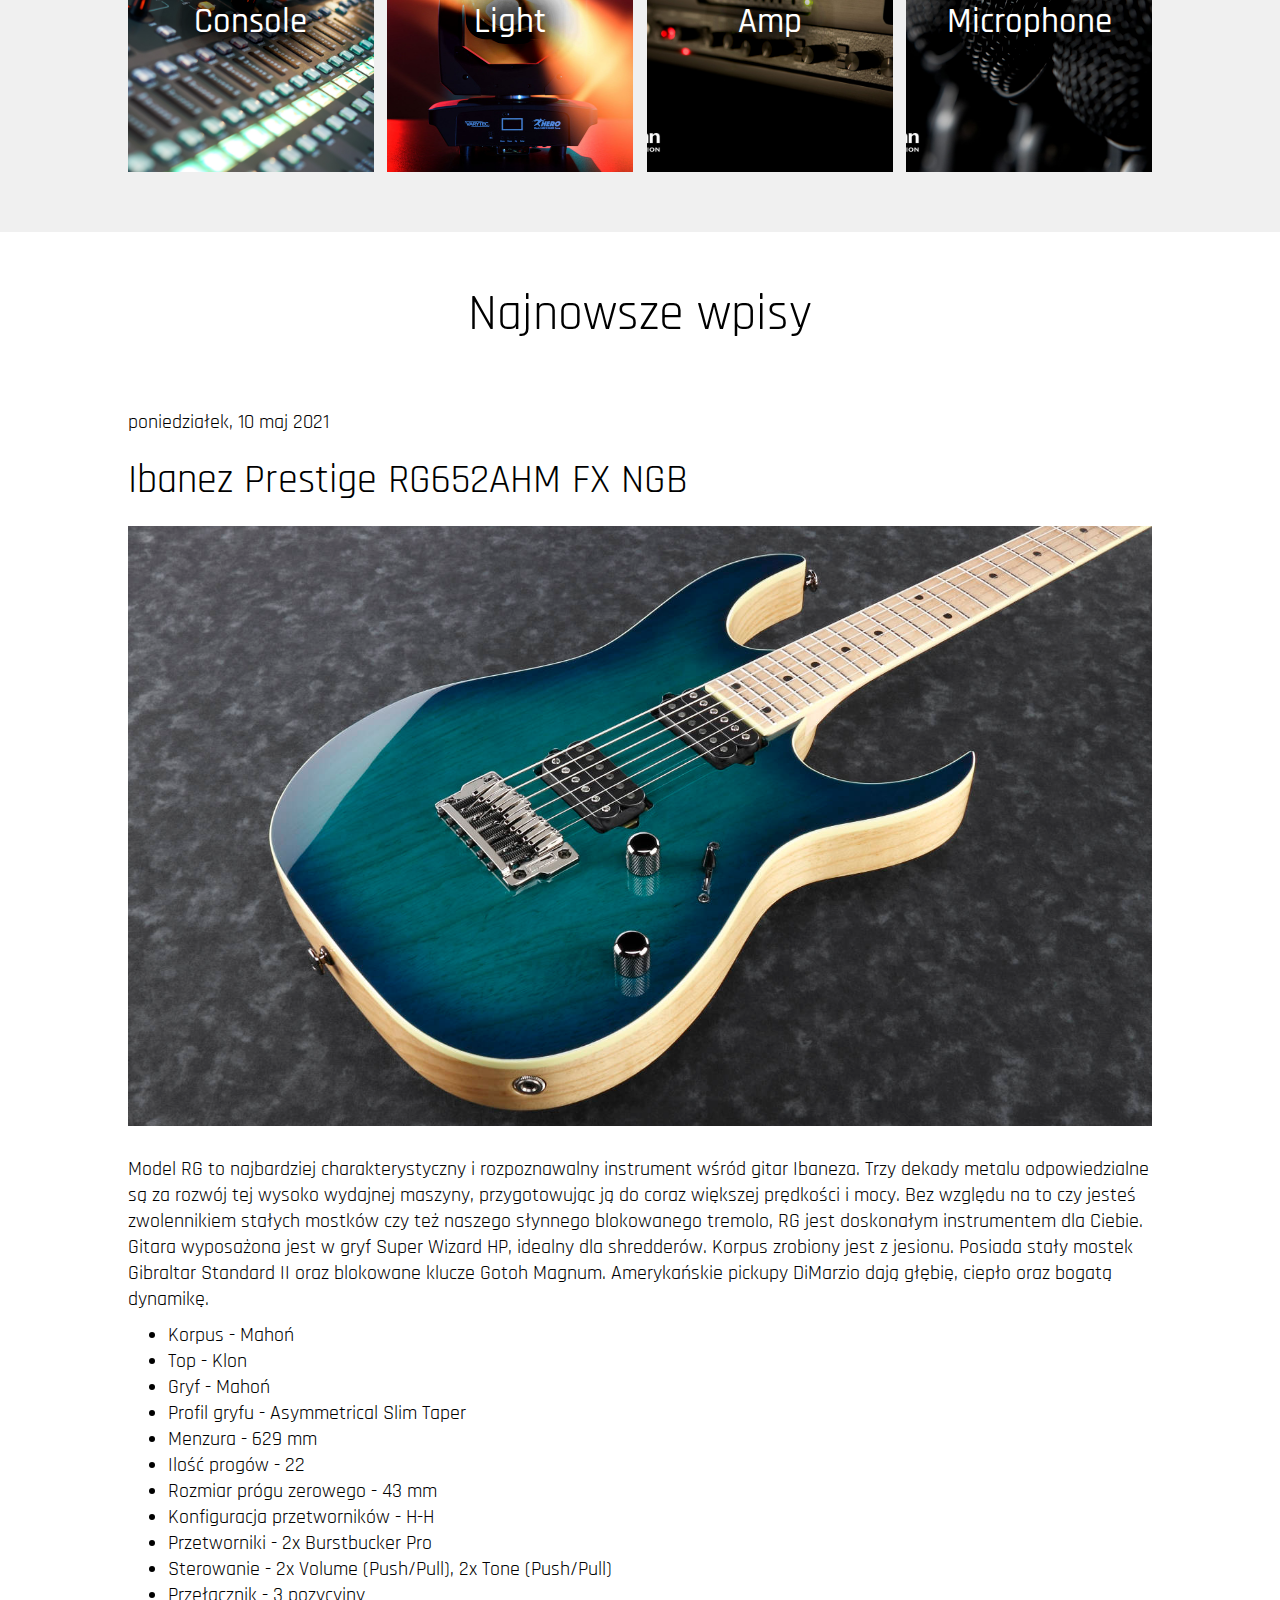
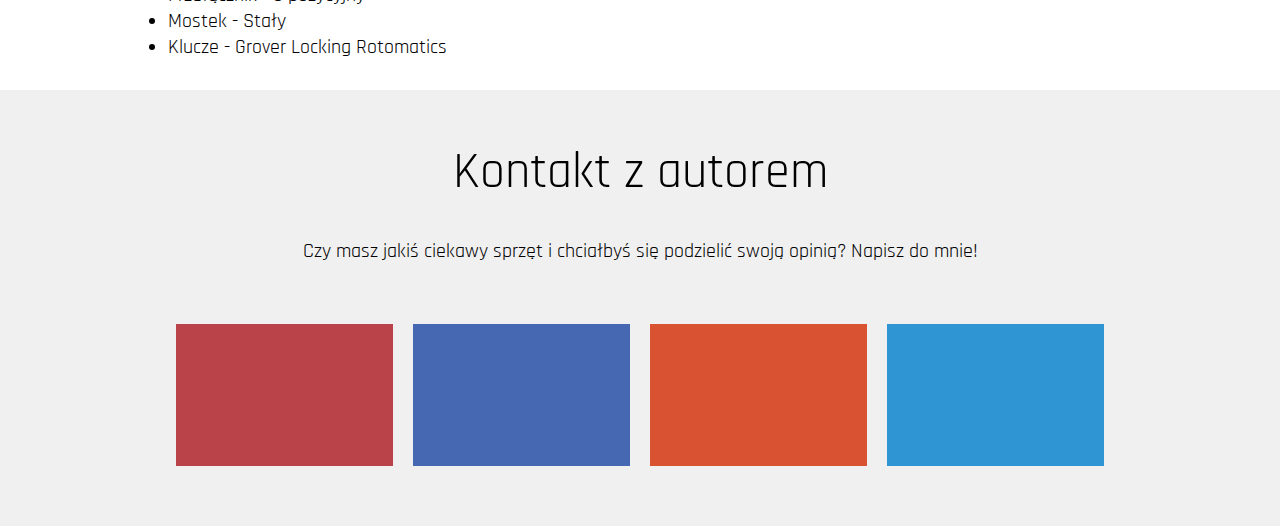
==== commit 3c2c4988: "subpage-bass" ====
--- a/index.html
+++ b/index.html
@@ -68,13 +68,13 @@
                 <div class="post">
                     <span>poniedziałek, 10 maj 2021</span>
                     <h2>Ibanez Prestige RG652AHM FX NGB</h2>
-                    <div class="slider ibanez" id="slider ibanez">
+                    <div class="slider" id="ibanez">
                         <div class="arrow">
                             <div class="left">
-                                <i class="far fa-arrow-alt-circle-left" id="slider-button prev"></i>
+                                <i class="far fa-arrow-alt-circle-left" id="slider-button prev ibanez"></i>
                             </div>
                             <div class="right">
-                                <i class="far fa-arrow-alt-circle-right" id="slider-button next"></i>
+                                <i class="far fa-arrow-alt-circle-right" id="slider-button next ibanez"></i>
                             </div>
                             
                         </div>
--- a/css/style.css
+++ b/css/style.css
@@ -577,7 +577,7 @@
     }
 } */
 .slider {
-  width: 80%;
+  width: 100%;
   height: 600px;
   margin-left: auto;
   margin-right: auto;
